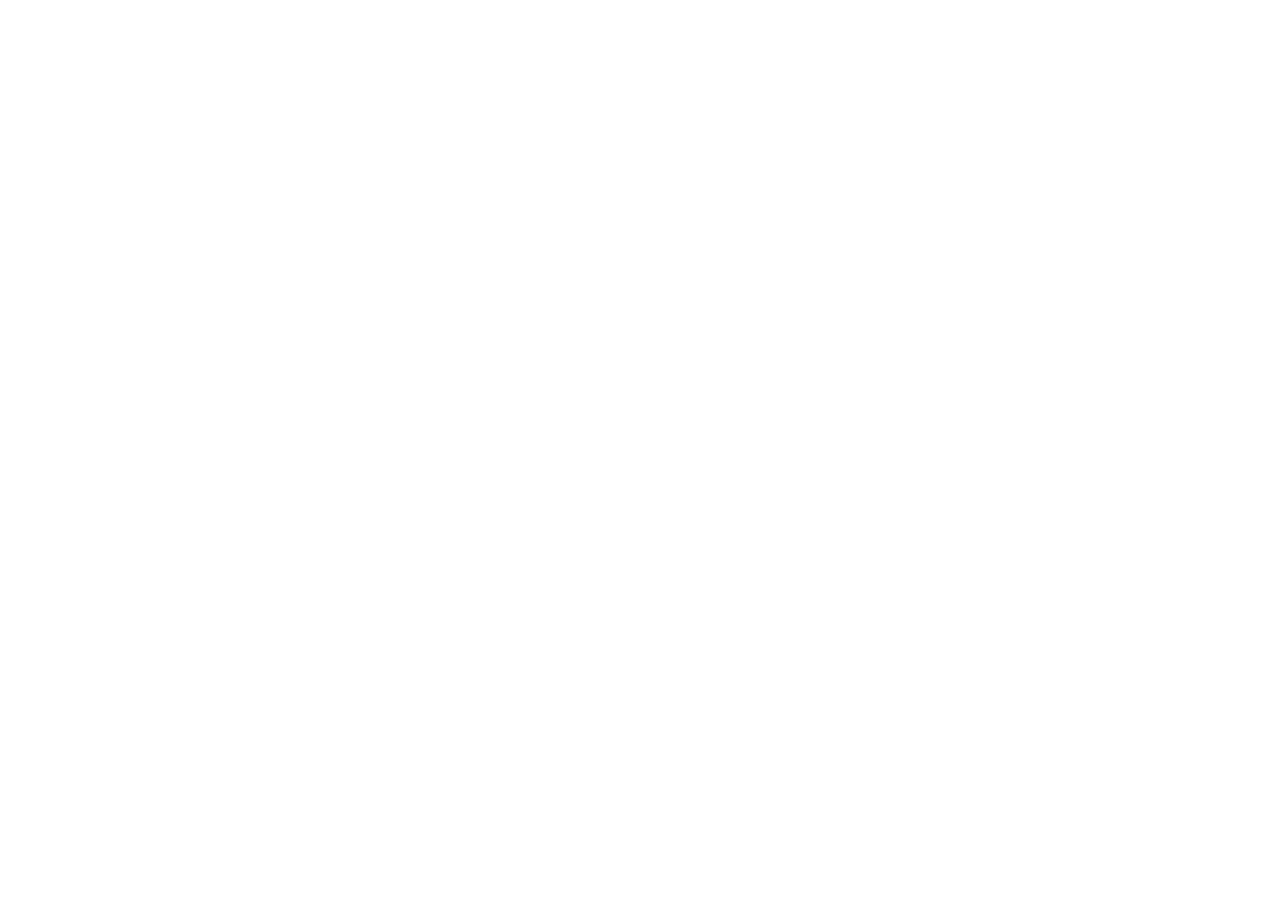
==== oauth-redirect.html @ 4400de3d "Add proper OAuth redirect page - fixes 'just goes to Google Tasks' issue" ====
<!DOCTYPE html>
<html>
<head>
    <title>Google OAuth - Morning Dashboard</title>
    <style>
        body {
            font-family: -apple-system, BlinkMacSystemFont, 'Segoe UI', Roboto, sans-serif;
            background: #0f172a;
            color: white;
            display: flex;
            justify-content: center;
            align-items: center;
            height: 100vh;
            margin: 0;
        }
        .container {
            text-align: center;
            background: linear-gradient(135deg, #1f2937 0%, #111827 100%);
            padding: 3rem;
            border-radius: 16px;
            box-shadow: 0 8px 32px rgba(0, 0, 0, 0.3);
            max-width: 500px;
        }
        .success {
            color: #10b981;
            font-size: 3rem;
            margin-bottom: 1rem;
        }
        .error {
            color: #ff6b6b;
            font-size: 3rem;
            margin-bottom: 1rem;
        }
        button {
            background: #4285f4;
            color: white;
            border: none;
            padding: 1rem 2rem;
            border-radius: 8px;
            font-size: 1.1rem;
            cursor: pointer;
            margin-top: 1rem;
        }
    </style>
</head>
<body>
    <div class="container">
        <div id="processing">
            <h1>🔄 Processing OAuth...</h1>
            <p>Please wait while we complete authentication...</p>
        </div>
        
        <div id="success" style="display: none;">
            <div class="success">✅</div>
            <h1>Authentication Successful!</h1>
            <p>Your Google Tasks access has been restored.</p>
            <button onclick="window.location.href='index.html'">Return to Dashboard</button>
        </div>
        
        <div id="error" style="display: none;">
            <div class="error">❌</div>
            <h1>Authentication Failed</h1>
            <p id="errorMsg"></p>
            <button onclick="startAuth()">Try Again</button>
        </div>
    </div>

    <script>
        const CLIENT_ID = '310221293117-eiv0ouknutm3mjchgio5ceopf9hvbnr8.apps.googleusercontent.com';
        const CLIENT_SECRET = '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';
        
        // Handle OAuth redirect
        async function handleRedirect() {
            const urlParams = new URLSearchParams(window.location.search);
            const code = urlParams.get('code');
            const error = urlParams.get('error');
            
            if (error) {
                showError('Authorization denied: ' + error);
                return;
            }
            
            if (!code) {
                // No code in URL, start OAuth flow
                startAuth();
                return;
            }
            
            // Exchange code for tokens
            try {
                const response = await fetch('https://oauth2.googleapis.com/token', {
                    method: 'POST',
                    headers: {
                        'Content-Type': 'application/x-www-form-urlencoded',
                    },
                    body: new URLSearchParams({
                        code: code,
                        client_id: CLIENT_ID,
                        client_secret: CLIENT_SECRET,
                        redirect_uri: window.location.origin + window.location.pathname,
                        grant_type: 'authorization_code'
                    })
                });
                
                const data = await response.json();
                
                if (data.access_token) {
                    // Store tokens
                    sessionStorage.setItem('google_access_token', data.access_token);
                    const expiryTime = Date.now() + ((data.expires_in - 60) * 1000);
                    sessionStorage.setItem('google_token_expiry', expiryTime.toString());
                    
                    if (data.refresh_token) {
                        localStorage.setItem('google_refresh_token', data.refresh_token);
                        localStorage.setItem('google_token_updated', new Date().toISOString());
                    }
                    
                    showSuccess();
                } else {
                    showError('Failed to get access token: ' + (data.error || 'Unknown error'));
                }
            } catch (err) {
                showError('Network error: ' + err.message);
            }
        }
        
        function startAuth() {
            const SCOPES = [
                'https://www.googleapis.com/auth/tasks.readonly',
                'https://www.googleapis.com/auth/calendar.readonly'
            ];
            
            const authUrl = `https://accounts.google.com/o/oauth2/v2/auth?` +
                `client_id=${CLIENT_ID}&` +
                `redirect_uri=${encodeURIComponent(window.location.origin + window.location.pathname)}&` +
                `response_type=code&` +
                `scope=${encodeURIComponent(SCOPES.join(' '))}&` +
                `access_type=offline&` +
                `prompt=consent`;
            
            window.location.href = authUrl;
        }
        
        function showSuccess() {
            document.getElementById('processing').style.display = 'none';
            document.getElementById('success').style.display = 'block';
        }
        
        function showError(msg) {
            document.getElementById('processing').style.display = 'none';
            document.getElementById('error').style.display = 'block';
            document.getElementById('errorMsg').textContent = msg;
        }
        
        // Start handling redirect on load
        handleRedirect();
    </script>
</body>
</html>
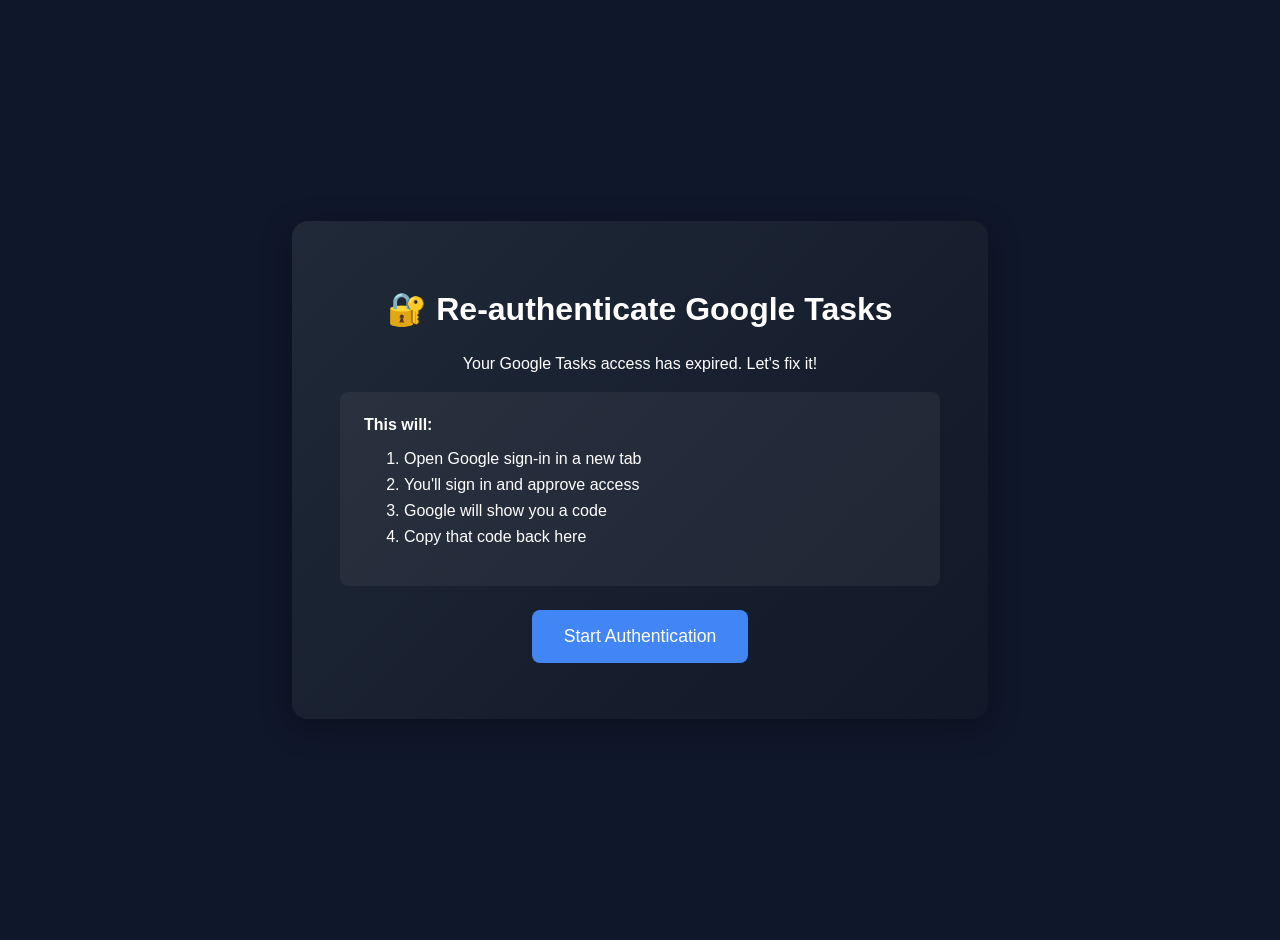
==== commit f3b04c37: "Fix OAuth redirect_uri_mismatch - use manual code flow instead" ====
--- a/oauth-redirect.html
+++ b/oauth-redirect.html
@@ -10,8 +10,9 @@
             display: flex;
             justify-content: center;
             align-items: center;
-            height: 100vh;
+            min-height: 100vh;
             margin: 0;
+            padding: 20px;
         }
         .container {
             text-align: center;
@@ -19,17 +20,15 @@
             padding: 3rem;
             border-radius: 16px;
             box-shadow: 0 8px 32px rgba(0, 0, 0, 0.3);
-            max-width: 500px;
-        }
-        .success {
-            color: #10b981;
-            font-size: 3rem;
+            max-width: 600px;
+            width: 100%;
+        }
+        h1 {
+            margin-bottom: 1.5rem;
+        }
+        p {
             margin-bottom: 1rem;
-        }
-        .error {
-            color: #ff6b6b;
-            font-size: 3rem;
-            margin-bottom: 1rem;
+            line-height: 1.5;
         }
         button {
             background: #4285f4;
@@ -39,54 +38,121 @@
             border-radius: 8px;
             font-size: 1.1rem;
             cursor: pointer;
-            margin-top: 1rem;
+            margin: 0.5rem;
+        }
+        button:hover {
+            background: #357ae8;
+        }
+        .success {
+            background: #10b981;
+        }
+        input {
+            width: 100%;
+            padding: 0.8rem;
+            margin: 0.5rem 0;
+            background: rgba(0,0,0,0.3);
+            border: 1px solid #4285f4;
+            color: white;
+            border-radius: 8px;
+            font-size: 1rem;
+        }
+        .code-box {
+            background: rgba(0,0,0,0.5);
+            padding: 1rem;
+            border-radius: 8px;
+            margin: 1rem 0;
+            font-family: monospace;
+            word-break: break-all;
+        }
+        .steps {
+            text-align: left;
+            background: rgba(255,255,255,0.05);
+            padding: 1.5rem;
+            border-radius: 8px;
+            margin: 1rem 0;
+        }
+        .steps li {
+            margin-bottom: 0.5rem;
         }
     </style>
 </head>
 <body>
     <div class="container">
-        <div id="processing">
-            <h1>🔄 Processing OAuth...</h1>
-            <p>Please wait while we complete authentication...</p>
-        </div>
-        
-        <div id="success" style="display: none;">
-            <div class="success">✅</div>
-            <h1>Authentication Successful!</h1>
-            <p>Your Google Tasks access has been restored.</p>
-            <button onclick="window.location.href='index.html'">Return to Dashboard</button>
-        </div>
-        
-        <div id="error" style="display: none;">
-            <div class="error">❌</div>
-            <h1>Authentication Failed</h1>
+        <div id="step1">
+            <h1>🔐 Re-authenticate Google Tasks</h1>
+            <p>Your Google Tasks access has expired. Let's fix it!</p>
+            
+            <div class="steps">
+                <strong>This will:</strong>
+                <ol>
+                    <li>Open Google sign-in in a new tab</li>
+                    <li>You'll sign in and approve access</li>
+                    <li>Google will show you a code</li>
+                    <li>Copy that code back here</li>
+                </ol>
+            </div>
+            
+            <button onclick="startAuth()">Start Authentication</button>
+        </div>
+        
+        <div id="step2" style="display: none;">
+            <h1>📋 Step 2: Get Your Code</h1>
+            
+            <button onclick="window.open(authUrl, '_blank')" style="margin-bottom: 2rem;">
+                Open Google Sign-in
+            </button>
+            
+            <p><strong>After signing in, Google will show you a code.</strong><br>
+            Copy and paste it here:</p>
+            
+            <input type="text" id="authCode" placeholder="Paste your authorization code here">
+            <br>
+            <button onclick="exchangeCode()">Submit Code</button>
+        </div>
+        
+        <div id="step3" style="display: none;">
+            <h1>✅ Success!</h1>
+            <p>Your Google Tasks access has been restored!</p>
+            <p>The dashboard will now be able to show your tasks for several months.</p>
+            <button class="success" onclick="window.location.href='index.html'">Return to Dashboard</button>
+        </div>
+        
+        <div id="error" style="display: none; color: #ff6b6b; margin-top: 1rem;">
             <p id="errorMsg"></p>
-            <button onclick="startAuth()">Try Again</button>
         </div>
     </div>
 
     <script>
         const CLIENT_ID = '310221293117-eiv0ouknutm3mjchgio5ceopf9hvbnr8.apps.googleusercontent.com';
         const CLIENT_SECRET = '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';
-        
-        // Handle OAuth redirect
-        async function handleRedirect() {
-            const urlParams = new URLSearchParams(window.location.search);
-            const code = urlParams.get('code');
-            const error = urlParams.get('error');
-            
-            if (error) {
-                showError('Authorization denied: ' + error);
+        const REDIRECT_URI = 'urn:ietf:wg:oauth:2.0:oob';
+        const SCOPES = [
+            'https://www.googleapis.com/auth/tasks.readonly',
+            'https://www.googleapis.com/auth/calendar.readonly'
+        ];
+        
+        let authUrl;
+        
+        function startAuth() {
+            authUrl = `https://accounts.google.com/o/oauth2/v2/auth?` +
+                `client_id=${CLIENT_ID}&` +
+                `redirect_uri=${encodeURIComponent(REDIRECT_URI)}&` +
+                `response_type=code&` +
+                `scope=${encodeURIComponent(SCOPES.join(' '))}&` +
+                `access_type=offline&` +
+                `prompt=consent`;
+            
+            document.getElementById('step1').style.display = 'none';
+            document.getElementById('step2').style.display = 'block';
+        }
+        
+        async function exchangeCode() {
+            const code = document.getElementById('authCode').value.trim();
+            if (!code) {
+                showError('Please paste the authorization code');
                 return;
             }
             
-            if (!code) {
-                // No code in URL, start OAuth flow
-                startAuth();
-                return;
-            }
-            
-            // Exchange code for tokens
             try {
                 const response = await fetch('https://oauth2.googleapis.com/token', {
                     method: 'POST',
@@ -97,7 +163,7 @@
                         code: code,
                         client_id: CLIENT_ID,
                         client_secret: CLIENT_SECRET,
-                        redirect_uri: window.location.origin + window.location.pathname,
+                        redirect_uri: REDIRECT_URI,
                         grant_type: 'authorization_code'
                     })
                 });
@@ -111,49 +177,29 @@
                     sessionStorage.setItem('google_token_expiry', expiryTime.toString());
                     
                     if (data.refresh_token) {
+                        // Store refresh token in localStorage for persistence
                         localStorage.setItem('google_refresh_token', data.refresh_token);
                         localStorage.setItem('google_token_updated', new Date().toISOString());
+                        
+                        // Also update the dashboard's hardcoded token
+                        console.log('New refresh token saved:', data.refresh_token);
                     }
                     
-                    showSuccess();
+                    document.getElementById('step2').style.display = 'none';
+                    document.getElementById('step3').style.display = 'block';
+                    document.getElementById('error').style.display = 'none';
                 } else {
-                    showError('Failed to get access token: ' + (data.error || 'Unknown error'));
+                    showError('Failed to get access token: ' + (data.error_description || data.error || 'Unknown error'));
                 }
             } catch (err) {
                 showError('Network error: ' + err.message);
             }
         }
         
-        function startAuth() {
-            const SCOPES = [
-                'https://www.googleapis.com/auth/tasks.readonly',
-                'https://www.googleapis.com/auth/calendar.readonly'
-            ];
-            
-            const authUrl = `https://accounts.google.com/o/oauth2/v2/auth?` +
-                `client_id=${CLIENT_ID}&` +
-                `redirect_uri=${encodeURIComponent(window.location.origin + window.location.pathname)}&` +
-                `response_type=code&` +
-                `scope=${encodeURIComponent(SCOPES.join(' '))}&` +
-                `access_type=offline&` +
-                `prompt=consent`;
-            
-            window.location.href = authUrl;
-        }
-        
-        function showSuccess() {
-            document.getElementById('processing').style.display = 'none';
-            document.getElementById('success').style.display = 'block';
-        }
-        
         function showError(msg) {
-            document.getElementById('processing').style.display = 'none';
             document.getElementById('error').style.display = 'block';
             document.getElementById('errorMsg').textContent = msg;
         }
-        
-        // Start handling redirect on load
-        handleRedirect();
     </script>
 </body>
-</html>
+</html>
